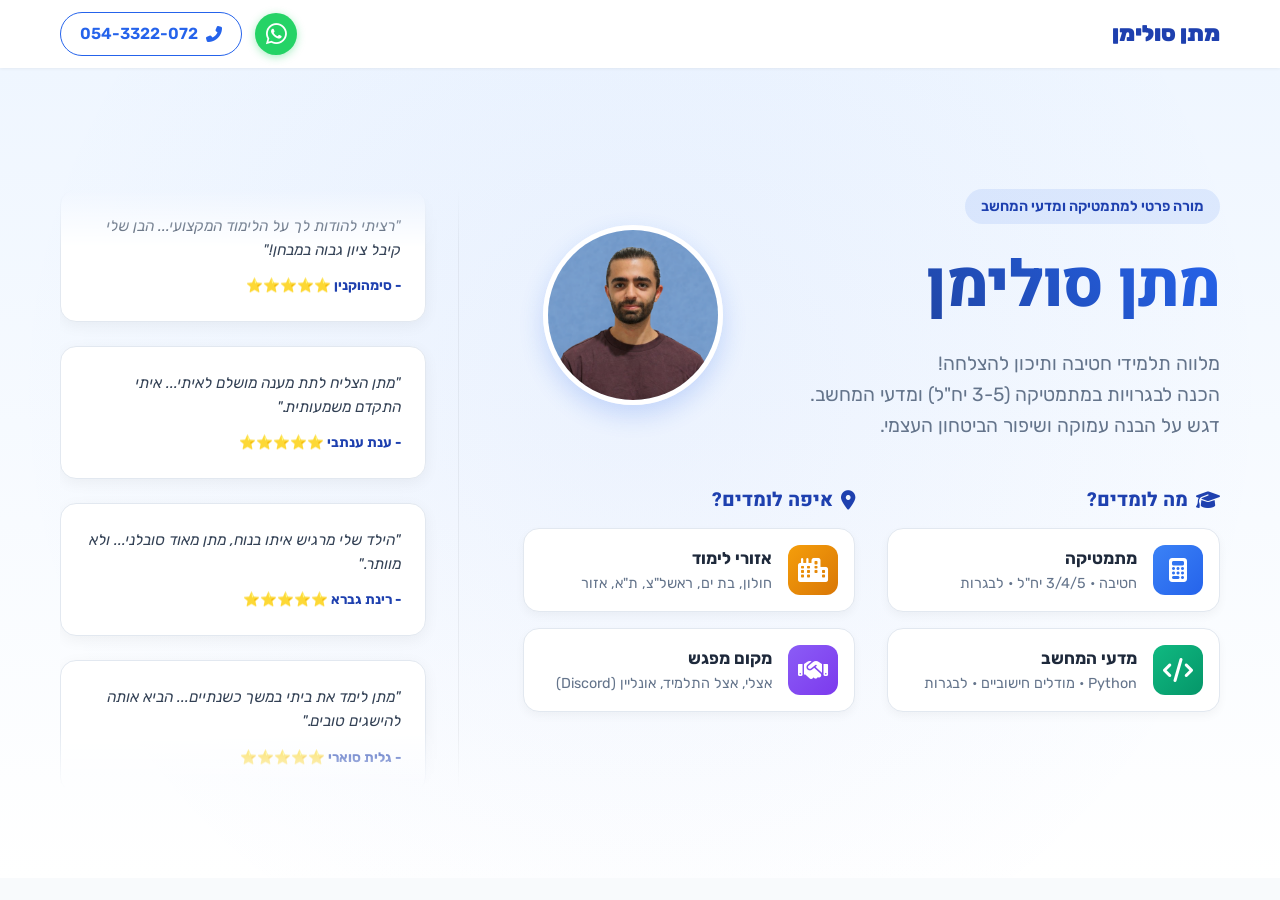
==== tutor/index.html @ 1bf19741 "Add new tutor landing page with dashboard layout" ====
<!DOCTYPE html>
<html lang="he" dir="rtl">

<head>
  <meta charset="UTF-8">
  <meta name="viewport" content="width=device-width, initial-scale=1.0, maximum-scale=1.0, user-scalable=no">
  <meta name="description"
    content="מורה פרטי למתמטיקה ומדעי המחשב, בוגר האוניברסיטה הפתוחה. מלווה תלמידי חטיבה ותיכון להצלחה בבגרויות. בחולון והסביבה.">
  <title>מורה פרטי מתן סולימן | מתמטיקה ומדעי המחשב</title>

  <!-- Google Fonts -->
  <link rel="preconnect" href="https://fonts.googleapis.com">
  <link rel="preconnect" href="https://fonts.gstatic.com" crossorigin>
  <link
    href="https://fonts.googleapis.com/css2?family=Heebo:wght@400;500;700;900&family=Rubik:wght@300;400;500;700&display=swap"
    rel="stylesheet">

  <!-- Font Awesome -->
  <link rel="stylesheet" href="https://cdnjs.cloudflare.com/ajax/libs/font-awesome/6.4.0/css/all.min.css">

  <!-- Styles -->
  <link rel="stylesheet" href="style.css">
</head>

<body id="top">

  <!-- Header (Simplified) -->
  <header class="header">
    <div class="container header-container">
      <!-- Logo link to top -->
      <a href="#top" class="logo">מתן סולימן</a>

      <!-- Action Buttons: Vented WhatsApp & Phone -->
      <div class="header-actions">
        <a href="https://wa.me/972543322072" class="btn btn-whatsapp-header" target="_blank"
          title="שלחו הודעה בוואטסאפ">
          <i class="fab fa-whatsapp"></i>
        </a>
        <a href="tel:0543322072" class="btn btn-outline">
          <i class="fas fa-phone-alt"></i> 054-3322-072
        </a>
      </div>
    </div>
  </header>

  <!-- Dashboard Hero Section -->
  <section class="hero-dashboard">
    <div class="hero-bg"></div>
    <div class="container dashboard-container">

      <!-- Right Column: Info & Details -->
      <div class="hero-col-right fade-in">

        <!-- Right Top: Intro & Image -->
        <div class="hero-right-top">
          <!-- Text Side -->
          <div class="hero-intro-text">
            <span class="badge">מורה פרטי למתמטיקה ומדעי המחשב</span>
            <h1 class="hero-title">מתן סולימן</h1>
            <p class="hero-text">
              מלווה תלמידי חטיבה ותיכון להצלחה!
              <br>
              הכנה לבגרויות במתמטיקה (3-5 יח"ל) ומדעי המחשב.
              <br>
              דגש על הבנה עמוקה ושיפור הביטחון העצמי.
            </p>
          </div>
          <!-- Image Side -->
          <div class="hero-profile-image">
            <img src="assets/profile.png" alt="מתן סולימן">
          </div>
        </div>

        <!-- Right Bottom: Details (Split) -->
        <div class="hero-right-bottom">

          <!-- Right-Bottom-Right: What we learn (Subjects) -->
          <div class="details-col details-right">
            <h3 class="details-title"><i class="fas fa-graduation-cap"></i> מה לומדים?</h3>
            <div class="bubbles-list">
              <div class="info-bubble">
                <i class="fas fa-calculator bubble-icon math"></i>
                <div class="bubble-text">
                  <strong>מתמטיקה</strong>
                  <span>חטיבה • 3/4/5 יח"ל • לבגרות</span>
                </div>
              </div>
              <div class="info-bubble">
                <i class="fas fa-code bubble-icon cs"></i>
                <div class="bubble-text">
                  <strong>מדעי המחשב</strong>
                  <span>Python • מודלים חישוביים • לבגרות</span>
                </div>
              </div>
            </div>
          </div>

          <!-- Right-Bottom-Left: Where we learn (Locations) -->
          <div class="details-col details-left">
            <h3 class="details-title"><i class="fas fa-map-marker-alt"></i> איפה לומדים?</h3>
            <div class="bubbles-list">
              <div class="info-bubble small">
                <i class="fas fa-city bubble-icon loc"></i>
                <div class="bubble-text">
                  <strong>אזורי לימוד</strong>
                  <span>חולון, בת ים, ראשל"צ, ת"א, אזור</span>
                </div>
              </div>
              <div class="info-bubble small">
                <i class="fas fa-handshake bubble-icon meet"></i>
                <div class="bubble-text">
                  <strong>מקום מפגש</strong>
                  <span>אצלי, אצל התלמיד, אונליין (Discord)</span>
                </div>
              </div>
            </div>
          </div>

        </div>
      </div>

      <!-- Left Column: Infinite Testimonials -->
      <div class="hero-col-left fade-in delay-2">
        <div class="testimonial-scroller">
          <div class="scroller-inner">
            <!-- Testimonials -->
            <div class="testimonial-card-small">
              <p>"רציתי להודות לך על הלימוד המקצועי... הבן שלי קיבל ציון גבוה במבחן!"</p>
              <span class="author">- סימהוקנין ⭐⭐⭐⭐⭐</span>
            </div>
            <div class="testimonial-card-small">
              <p>"מתן הצליח לתת מענה מושלם לאיתי... איתי התקדם משמעותית."</p>
              <span class="author">- ענת ענתבי ⭐⭐⭐⭐⭐</span>
            </div>
            <div class="testimonial-card-small">
              <p>"הילד שלי מרגיש איתו בנוח, מתן מאוד סובלני... ולא מוותר."</p>
              <span class="author">- רינת גברא ⭐⭐⭐⭐⭐</span>
            </div>
            <div class="testimonial-card-small">
              <p>"מתן לימד את ביתי במשך כשנתיים... הביא אותה להישגים טובים."</p>
              <span class="author">- גלית סוארי ⭐⭐⭐⭐⭐</span>
            </div>
            <!-- Duplicates for seamless looping -->
            <div class="testimonial-card-small">
              <p>"רציתי להודות לך על הלימוד המקצועי... הבן שלי קיבל ציון גבוה במבחן!"</p>
              <span class="author">- סימהוקנין ⭐⭐⭐⭐⭐</span>
            </div>
            <div class="testimonial-card-small">
              <p>"מתן הצליח לתת מענה מושלם לאיתי... איתי התקדם משמעותית."</p>
              <span class="author">- ענת ענתבי ⭐⭐⭐⭐⭐</span>
            </div>
            <div class="testimonial-card-small">
              <p>"הילד שלי מרגיש איתו בנוח, מתן מאוד סובלני... ולא מוותר."</p>
              <span class="author">- רינת גברא ⭐⭐⭐⭐⭐</span>
            </div>
            <div class="testimonial-card-small">
              <p>"מתן לימד את ביתי במשך כשנתיים... הביא אותה להישגים טובים."</p>
              <span class="author">- גלית סוארי ⭐⭐⭐⭐⭐</span>
            </div>
          </div>
        </div>
      </div>
    </div>
  </section>

  <!-- Scripts -->
  <script src="script.js"></script>
</body>

</html>
---- tutor/style.css ----
/* 
   Tutor Landing Page Styles - Dashboard Hero Layout
   Mobile First, High Contrast, Hebrew RTL
*/

:root {
    --primary: #2563eb;
    --primary-dark: #1e40af;
    --primary-light: #60a5fa;
    --accent: #f59e0b;
    --success: #10b981;
    --text-dark: #1e293b;
    --text-light: #64748b;
    --white: #ffffff;
    --bg-light: #f8fafc;
    --shadow-card: 0 4px 6px -1px rgba(0, 0, 0, 0.1);
    --shadow-float: 0 10px 25px -5px rgba(0, 0, 0, 0.1);

    --font-heading: 'Heebo', sans-serif;
    --font-body: 'Rubik', sans-serif;

    --radius-sm: 0.5rem;
    --radius-md: 1rem;
    --radius-lg: 1.5rem;
}

* {
    margin: 0;
    padding: 0;
    box-sizing: border-box;
    -webkit-tap-highlight-color: transparent;
}

html {
    scroll-behavior: smooth;
    font-size: 16px;
}

body {
    font-family: var(--font-body);
    color: var(--text-dark);
    line-height: 1.6;
    background-color: var(--bg-light);
    direction: rtl;
    overflow-x: hidden;
}

h1,
h2,
h3,
h4 {
    font-family: var(--font-heading);
    font-weight: 800;
    color: var(--text-dark);
    line-height: 1.2;
}

a {
    text-decoration: none;
    color: inherit;
    transition: all 0.2s ease;
}

ul {
    list-style: none;
}

.container {
    width: 100%;
    max-width: 1200px;
    margin: 0 auto;
    padding: 0 1.25rem;
}

.text-primary {
    color: var(--primary);
}

/* --- Header --- */
.header {
    position: sticky;
    top: 0;
    z-index: 1000;
    background: rgba(255, 255, 255, 0.95);
    backdrop-filter: blur(10px);
    box-shadow: 0 1px 3px rgba(0, 0, 0, 0.05);
    padding: 0.75rem 0;
}

.header-container {
    display: flex;
    justify-content: space-between;
    align-items: center;
}

.logo {
    font-size: 1.4rem;
    font-weight: 900;
    color: var(--primary-dark);
    cursor: pointer;
}

/* Header Actions */
.header-actions {
    display: flex;
    align-items: center;
    gap: 0.8rem;
}

/* Buttons */
.btn {
    display: inline-flex;
    align-items: center;
    justify-content: center;
    transition: all 0.2s;
    font-weight: 600;
}

.btn-outline {
    background: transparent;
    border: 1px solid var(--primary);
    color: var(--primary);
    padding: 0.5rem 1.2rem;
    border-radius: 50px;
    display: inline-flex;
    align-items: center;
    gap: 0.5rem;
}

.btn-outline:hover {
    background: var(--primary);
    color: white;
}

/* Explicit WhatsApp Button Style */
.btn-whatsapp-header {
    background-color: #25d366 !important;
    color: white !important;
    width: 42px;
    height: 42px;
    /* Fixed square size for circle */
    border-radius: 50%;
    font-size: 1.5rem;
    display: flex;
    /* Flex is crucial for icon centering */
    align-items: center;
    justify-content: center;
    box-shadow: 0 2px 8px rgba(37, 211, 102, 0.4);
    border: none;
}

.btn-whatsapp-header:hover {
    background-color: #128c7e !important;
    transform: scale(1.05);
    box-shadow: 0 4px 12px rgba(37, 211, 102, 0.5);
}

/* --- Dashboard Hero Layout --- */
.hero-dashboard {
    position: relative;
    padding: 6rem 0 4rem;
    background: linear-gradient(180deg, #eff6ff 0%, #ffffff 100%);
    overflow: hidden;
    min-height: 90vh;
    /* Fill most of screen */
    display: flex;
    align-items: center;
    /* Center vertically */
}

.hero-bg {
    position: absolute;
    top: -20%;
    left: -10%;
    width: 120%;
    height: 120%;
    background: radial-gradient(circle, rgba(37, 99, 235, 0.05) 0%, transparent 70%);
    z-index: 0;
}

.dashboard-container {
    position: relative;
    z-index: 1;
    display: grid;
    grid-template-columns: 1.4fr 0.8fr;
    /* Right Wide, Left Narrow */
    gap: 4rem;
    align-items: start;
}

/* --- Right Column: Content --- */
.hero-col-right {
    display: flex;
    flex-direction: column;
    gap: 3rem;
}

/* Right Top: Intro & Image (Split) */
.hero-right-top {
    display: flex;
    align-items: center;
    justify-content: space-between;
    gap: 2rem;
    text-align: right;
    background: transparent;
}

.hero-intro-text {
    flex: 2;
    /* Takes more space */
}

.hero-profile-image {
    flex: 1;
    /* Takes less space */
    display: flex;
    justify-content: center;
    /* Center image within its column */
    max-width: 250px;
    /* Constrain max width of this column */
}

.hero-profile-image img {
    width: 100%;
    /* Responsive to container */
    max-width: 180px;
    /* Max size constraint */
    aspect-ratio: 1/1;
    /* Ensure circle */
    border-radius: 50%;
    /* Circle */
    object-fit: cover;
    border: 5px solid white;
    box-shadow: 0 10px 25px rgba(37, 99, 235, 0.2);
    /* Soft blue shadow */
    transition: transform 0.3s cubic-bezier(0.175, 0.885, 0.32, 1.275);
}

.hero-profile-image img:hover {
    transform: scale(1.05) rotate(3deg);
}

.badge {
    background: rgba(37, 99, 235, 0.1);
    color: var(--primary-dark);
    font-weight: 600;
    padding: 0.4rem 1rem;
    border-radius: 50px;
    font-size: 0.9rem;
    margin-bottom: 1rem;
    display: inline-block;
}

.hero-title {
    font-size: 3.5rem;
    margin: 0.5rem 0 1.5rem;
    background: -webkit-linear-gradient(45deg, #1e3a8a, #2563eb);
    -webkit-background-clip: text;
    -webkit-text-fill-color: transparent;
    letter-spacing: -0.02em;
}

.hero-text {
    font-size: 1.2rem;
    color: var(--text-light);
    max-width: 600px;
}

/* Right Bottom: Split Details */
.hero-right-bottom {
    display: grid;
    grid-template-columns: 1fr 1fr;
    /* Split Subjects / Locations */
    gap: 2rem;
}

.details-title {
    font-size: 1.2rem;
    margin-bottom: 1rem;
    color: var(--primary-dark);
    display: flex;
    align-items: center;
    gap: 0.5rem;
}

.bubbles-list {
    display: flex;
    flex-direction: column;
    gap: 1rem;
}

/* Info Bubbles */
.info-bubble {
    display: flex;
    align-items: center;
    gap: 1rem;
    background: white;
    padding: 1rem;
    border-radius: 16px;
    box-shadow: 0 4px 10px rgba(0, 0, 0, 0.04);
    border: 1px solid #e2e8f0;
    transition: transform 0.2s;
}

.info-bubble:hover {
    transform: translateY(-3px);
    box-shadow: 0 8px 15px rgba(0, 0, 0, 0.06);
    border-color: var(--primary-light);
}

.bubble-icon {
    width: 50px;
    height: 50px;
    border-radius: 12px;
    display: flex;
    align-items: center;
    justify-content: center;
    font-size: 1.5rem;
    color: white;
    flex-shrink: 0;
}

.bubble-icon.math {
    background: linear-gradient(135deg, #3b82f6, #2563eb);
}

.bubble-icon.cs {
    background: linear-gradient(135deg, #10b981, #059669);
}

.bubble-icon.loc {
    background: linear-gradient(135deg, #f59e0b, #d97706);
}

.bubble-icon.meet {
    background: linear-gradient(135deg, #8b5cf6, #7c3aed);
}

.bubble-text {
    display: flex;
    flex-direction: column;
}

.bubble-text strong {
    font-size: 1.05rem;
    color: var(--text-dark);
}

.bubble-text span {
    font-size: 0.9rem;
    color: var(--text-light);
}

/* --- Left Column: Testimonials --- */
.hero-col-left {
    position: relative;
    height: 600px;
    /* Taller for dashboard feel */
    overflow: hidden;
    mask-image: linear-gradient(to bottom, transparent, black 10%, black 90%, transparent);
    -webkit-mask-image: linear-gradient(to bottom, transparent, black 10%, black 90%, transparent);
    border-right: 1px solid rgba(0, 0, 0, 0.05);
    /* Divider on large screens */
    padding-right: 2rem;
}

.testimonial-scroller {
    width: 100%;
}

.scroller-inner {
    display: flex;
    flex-direction: column;
    gap: 1.5rem;
    animation: scrollUp 50s linear infinite;
}

.hero-col-left:hover .scroller-inner {
    animation-play-state: paused;
}

@keyframes scrollUp {
    0% {
        transform: translateY(0);
    }

    100% {
        transform: translateY(-50%);
    }
}

.testimonial-card-small {
    background: white;
    padding: 1.5rem;
    border-radius: 16px;
    box-shadow: 0 4px 15px rgba(0, 0, 0, 0.05);
    border: 1px solid #e2e8f0;
}

.testimonial-card-small p {
    font-size: 0.95rem;
    font-style: italic;
    color: #334155;
    margin-bottom: 0.8rem;
}

.testimonial-card-small .author {
    font-weight: 700;
    font-size: 0.85rem;
    color: var(--primary-dark);
    display: block;
}

/* --- Animations --- */
.fade-in {
    opacity: 0;
    transform: translateY(20px);
    animation: fadeInUp 0.8s forwards;
}

.delay-2 {
    animation-delay: 0.4s;
}

@keyframes fadeInUp {
    to {
        opacity: 1;
        transform: translateY(0);
    }
}

/* --- Responsive --- */
@media (min-width: 900px) {
    .hero-title {
        font-size: 4rem;
    }

    .hero-right-top {
        flex-direction: row;
        /* Side by side on desktop */
        align-items: center;
    }
}

@media (max-width: 900px) {
    .dashboard-container {
        grid-template-columns: 1fr;
        gap: 3rem;
    }

    .hero-col-right {
        order: 1;
        padding-bottom: 2rem;
    }

    .hero-col-left {
        order: 2;
        height: 350px;
        border-right: none;
        padding-right: 0;
        border-top: 1px solid #e2e8f0;
        padding-top: 2rem;
    }

    .hero-right-top {
        flex-direction: column-reverse;
        /* Image on top on mobile, Text below */
        text-align: center;
        gap: 1.5rem;
    }

    .hero-intro-text {
        flex: auto;
    }

    .hero-profile-image {
        max-width: 100%;
        flex: auto;
    }

    .hero-profile-image img {
        width: 140px;
        height: 140px;
    }

    .hero-text {
        margin: 0 auto;
    }

    .hero-right-bottom {
        grid-template-columns: 1fr;
    }

    .hero-title {
        font-size: 2.5rem;
    }
}
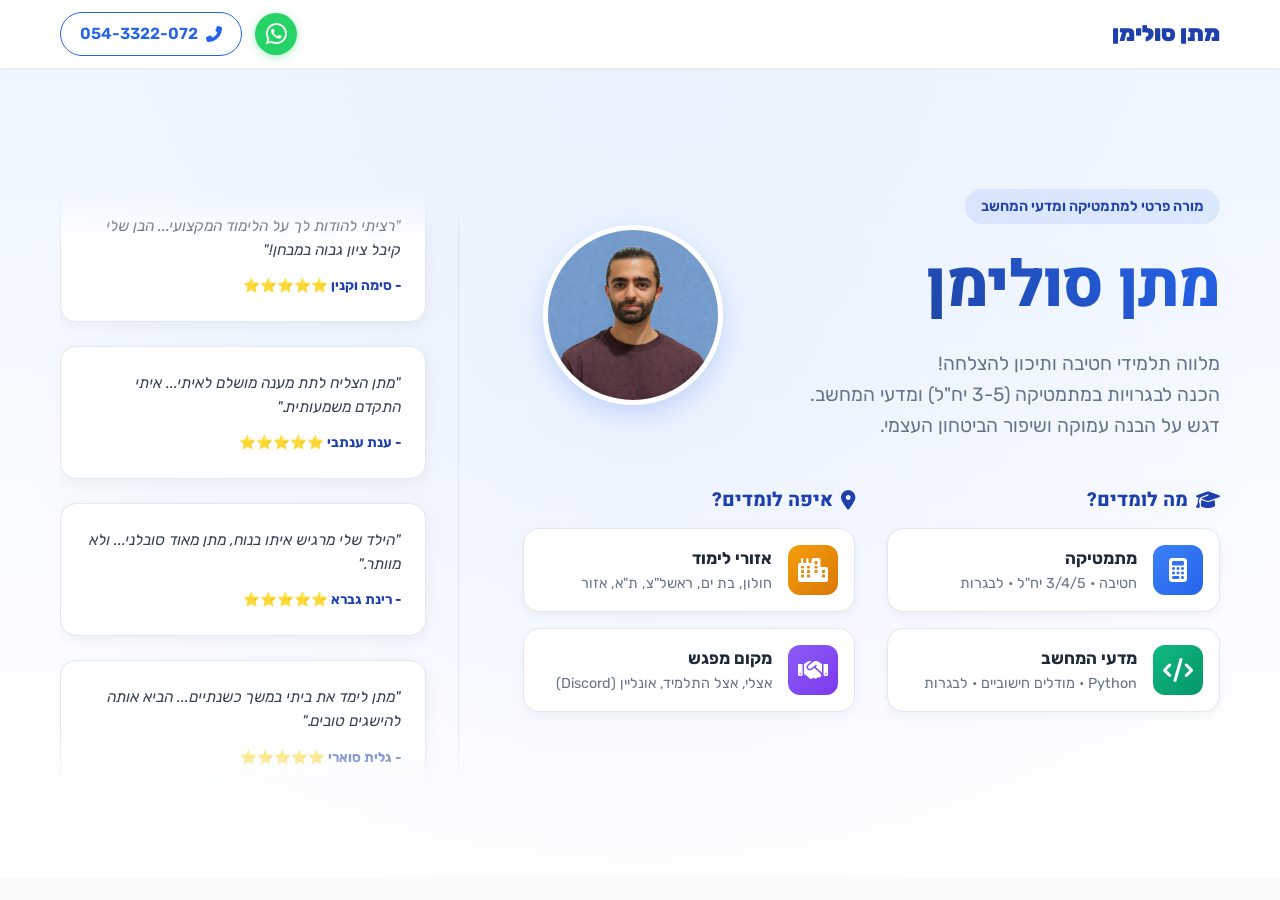
==== commit 58a04a05: "typo: missing space between first name and last name of reviewer" ====
--- a/tutor/index.html
+++ b/tutor/index.html
@@ -126,7 +126,7 @@
             <!-- Testimonials -->
             <div class="testimonial-card-small">
               <p>"רציתי להודות לך על הלימוד המקצועי... הבן שלי קיבל ציון גבוה במבחן!"</p>
-              <span class="author">- סימהוקנין ⭐⭐⭐⭐⭐</span>
+              <span class="author">- סימה וקנין ⭐⭐⭐⭐⭐</span>
             </div>
             <div class="testimonial-card-small">
               <p>"מתן הצליח לתת מענה מושלם לאיתי... איתי התקדם משמעותית."</p>
@@ -143,7 +143,7 @@
             <!-- Duplicates for seamless looping -->
             <div class="testimonial-card-small">
               <p>"רציתי להודות לך על הלימוד המקצועי... הבן שלי קיבל ציון גבוה במבחן!"</p>
-              <span class="author">- סימהוקנין ⭐⭐⭐⭐⭐</span>
+              <span class="author">- סימה וקנין ⭐⭐⭐⭐⭐</span>
             </div>
             <div class="testimonial-card-small">
               <p>"מתן הצליח לתת מענה מושלם לאיתי... איתי התקדם משמעותית."</p>
